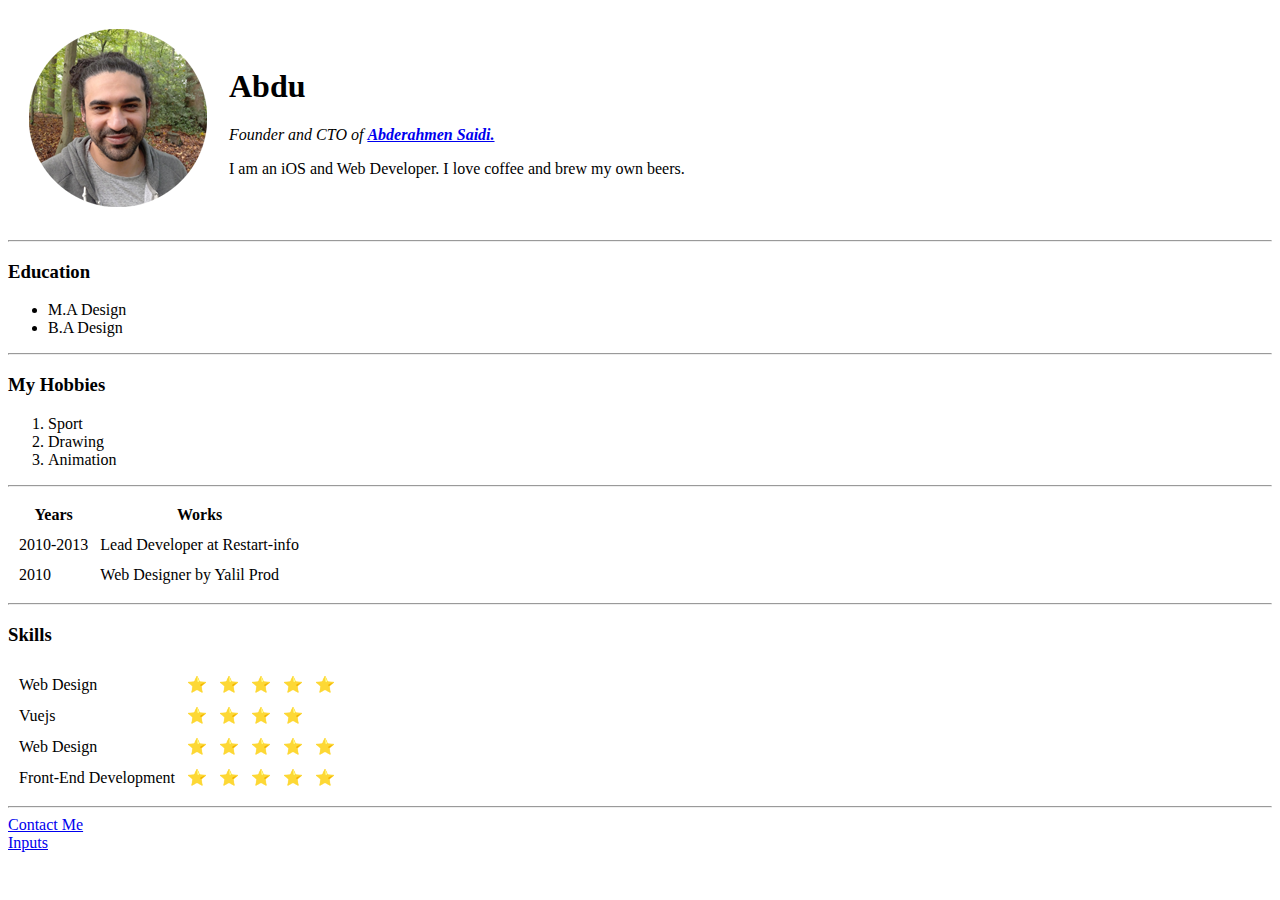
==== index.html @ a11db9d8 "Initial CV" ====
<!DOCTYPE html>
<html lang="en" dir="ltr">

<head>
  <meta charset="utf-8">
  <title>😁Abdu's Personal Website</title>
</head>

<body>
  <table cellspacing=20>
    <tr>
      <td><img src="img\circle-cropped.png" alt="Abdu profile picture"></td>
      <td>
        <h1>Abdu</h1>
        <p><em>Founder and CTO of <strong><a href="https://www.abderahmen-saidi.de">Abderahmen Saidi.</a></strong></em></p>
        <p>I am an iOS and Web Developer. I love coffee and brew my own beers.</p>
      </td>
    </tr>
  </table>

  <hr>
  <h3>Education</h3>
  <ul>
    <li>M.A Design</li>
    <li>B.A Design </li>
  </ul>
  <hr>
  <h3>My Hobbies</h3>
  <ol>
    <li>Sport</li>
    <li>Drawing</li>
    <li>Animation</li>
  </ol>
  <hr>
  <table cellspacing="10">
    <thead>
      <th>Years</th>
      <th>Works</th>
    </thead>
    <tr>
      <td>2010-2013</td>
      <td>Lead Developer at Restart-info</td>
    <tr>
      <td>2010</td>
      <td>Web Designer by Yalil Prod</td>
    </tr>

    </tr>
  </table>
  <hr>
  <h3>Skills</h3>

  <table cellspacing="10">
    <tr>

      <td>Web Design</td>
      <td>⭐</td>
      <td>⭐</td>
      <td>⭐</td>
      <td>⭐</td>
      <td>⭐</td>
    </tr>
    <td>Vuejs</td>
    <td>⭐</td>
    <td>⭐</td>
    <td>⭐</td>
    <td>⭐</td>

    <tr>

      <td>Web Design</td>
      <td>⭐</td>
      <td>⭐</td>
      <td>⭐</td>
      <td>⭐</td>
      <td>⭐</td>

    </tr>
    <tr>
      <td>Front-End Development</td>
      <td>⭐</td>
      <td>⭐</td>
      <td>⭐</td>
      <td>⭐</td>
      <td>⭐</td>

    </tr>

  </table>

  <hr>
  <a href="contact.html">Contact Me</a>
  <br>
  <a href="input.html">Inputs</a>
</body>

</html>
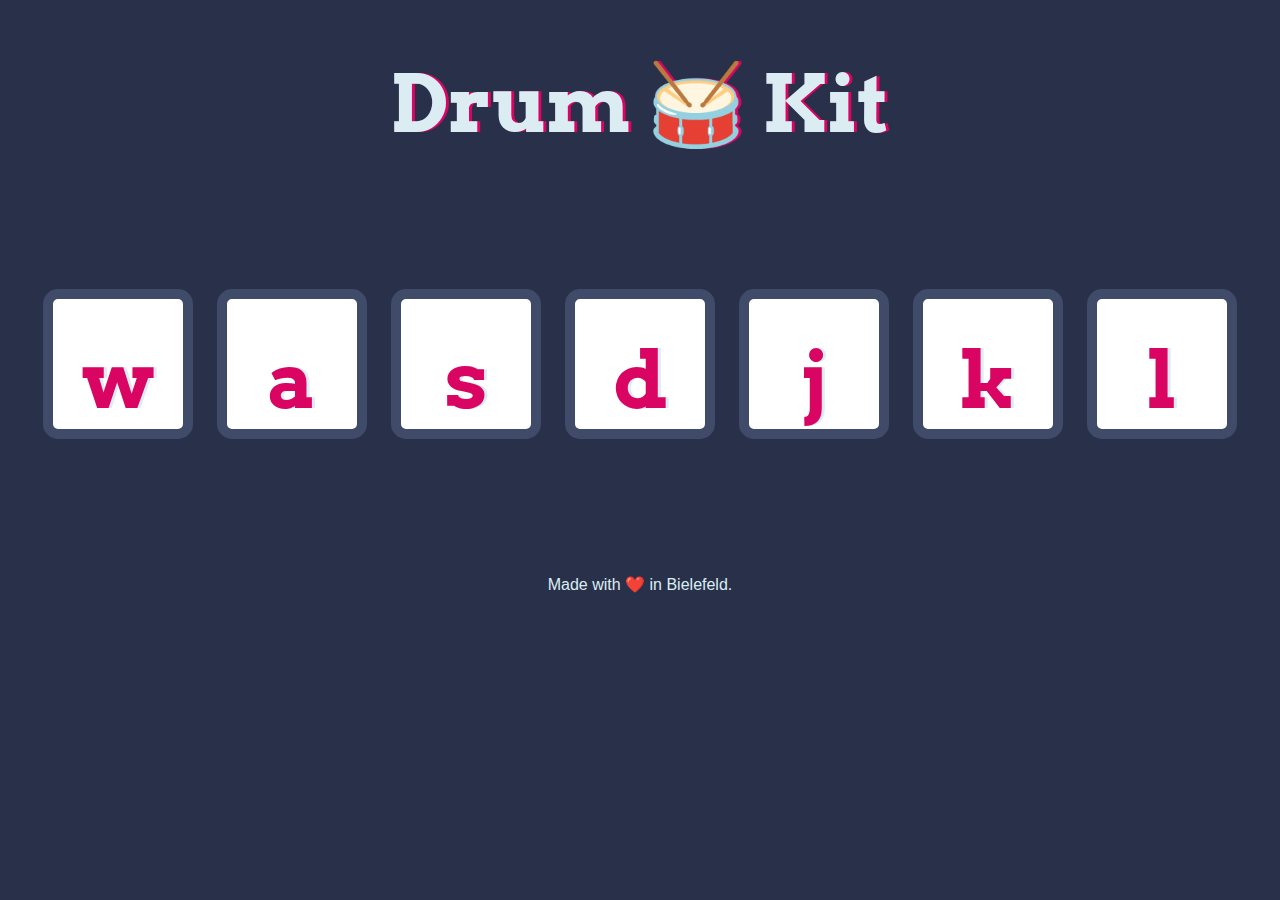
==== commit 4e5c40bc: "Add files via upload" ====
--- a/index.html
+++ b/index.html
@@ -1,97 +1,30 @@
-<!DOCTYPE html>
-<html lang="en" dir="ltr">
-
-<head>
-  <meta charset="utf-8">
-  <title>😁Abdu's Personal Website</title>
-</head>
-
-<body>
-  <table cellspacing=20>
-    <tr>
-      <td><img src="img\circle-cropped.png" alt="Abdu profile picture"></td>
-      <td>
-        <h1>Abdu</h1>
-        <p><em>Founder and CTO of <strong><a href="https://www.abderahmen-saidi.de">Abderahmen Saidi.</a></strong></em></p>
-        <p>I am an iOS and Web Developer. I love coffee and brew my own beers.</p>
-      </td>
-    </tr>
-  </table>
-
-  <hr>
-  <h3>Education</h3>
-  <ul>
-    <li>M.A Design</li>
-    <li>B.A Design </li>
-  </ul>
-  <hr>
-  <h3>My Hobbies</h3>
-  <ol>
-    <li>Sport</li>
-    <li>Drawing</li>
-    <li>Animation</li>
-  </ol>
-  <hr>
-  <table cellspacing="10">
-    <thead>
-      <th>Years</th>
-      <th>Works</th>
-    </thead>
-    <tr>
-      <td>2010-2013</td>
-      <td>Lead Developer at Restart-info</td>
-    <tr>
-      <td>2010</td>
-      <td>Web Designer by Yalil Prod</td>
-    </tr>
-
-    </tr>
-  </table>
-  <hr>
-  <h3>Skills</h3>
-
-  <table cellspacing="10">
-    <tr>
-
-      <td>Web Design</td>
-      <td>⭐</td>
-      <td>⭐</td>
-      <td>⭐</td>
-      <td>⭐</td>
-      <td>⭐</td>
-    </tr>
-    <td>Vuejs</td>
-    <td>⭐</td>
-    <td>⭐</td>
-    <td>⭐</td>
-    <td>⭐</td>
-
-    <tr>
-
-      <td>Web Design</td>
-      <td>⭐</td>
-      <td>⭐</td>
-      <td>⭐</td>
-      <td>⭐</td>
-      <td>⭐</td>
-
-    </tr>
-    <tr>
-      <td>Front-End Development</td>
-      <td>⭐</td>
-      <td>⭐</td>
-      <td>⭐</td>
-      <td>⭐</td>
-      <td>⭐</td>
-
-    </tr>
-
-  </table>
-
-  <hr>
-  <a href="contact.html">Contact Me</a>
-  <br>
-  <a href="input.html">Inputs</a>
-</body>
-
-</html>
+<!DOCTYPE html>
+<html lang="en" dir="ltr">
+
+<head>
+  <meta charset="utf-8">
+  <title>Drum Kit</title>
+  <link rel="stylesheet" href="styles.css">
+  <link href="https://fonts.googleapis.com/css?family=Arvo" rel="stylesheet">
+</head>
+
+<body>
+
+  <h1 id="title">Drum 🥁 Kit</h1>
+  <div class="set">
+    <button class="w drum">w</button>
+    <button class="a drum">a</button>
+    <button class="s drum">s</button>
+    <button class="d drum">d</button>
+    <button class="j drum">j</button>
+    <button class="k drum">k</button>
+    <button class="l drum">l</button>
+  </div>
+
+<script src="index.js" charset="utf-8"></script>
+
+</body>
+<footer>
+  Made with ❤️ in Bielefeld.
+</footer>
+</html>
--- a/styles.css
+++ b/styles.css
@@ -0,0 +1,82 @@
+body {
+  text-align: center;
+  background-color: #283149;
+}
+
+h1 {
+  font-size: 5rem;
+  color: #DBEDF3;
+  font-family: "Arvo", cursive;
+  text-shadow: 3px 0 #DA0463;
+
+}
+
+footer {
+  color: #DBEDF3;
+  font-family: sans-serif;
+}
+
+.w {
+    background-image: url("images/crash.png");
+}
+
+.a {
+  background-image: url("images/tom1.png");
+}
+
+.s {
+  background-image: url("images/tom2.png");
+}
+
+.d {
+  background-image: url("images/tom3.png");
+}
+
+.j {
+  background-image: url("images/kick.png");
+}
+
+.k {
+  background-image: url("images/snare.png");
+}
+
+.l {
+  background-image: url("images/tom4.png");
+}
+
+.set {
+  margin: 10% auto;
+}
+
+.game-over {
+  background-color: red;
+  opacity: 0.8;
+}
+
+.pressed {
+  box-shadow: 0 3px 4px 0 #DBEDF3;
+  opacity: 0.5;
+}
+
+.red {
+  color: red;
+}
+
+.drum {
+  outline: none; 
+  border: 10px solid #404B69;
+  font-size: 5rem;
+  font-family: 'Arvo', cursive;
+  line-height: 2;
+  font-weight: 900;
+  color: #DA0463;
+  text-shadow: 3px 0 #DBEDF3;
+  border-radius: 15px;
+  display: inline-block;
+  width: 150px;
+  height: 150px;
+  text-align: center;
+  margin: 10px;
+  background-color: white;
+}
+
